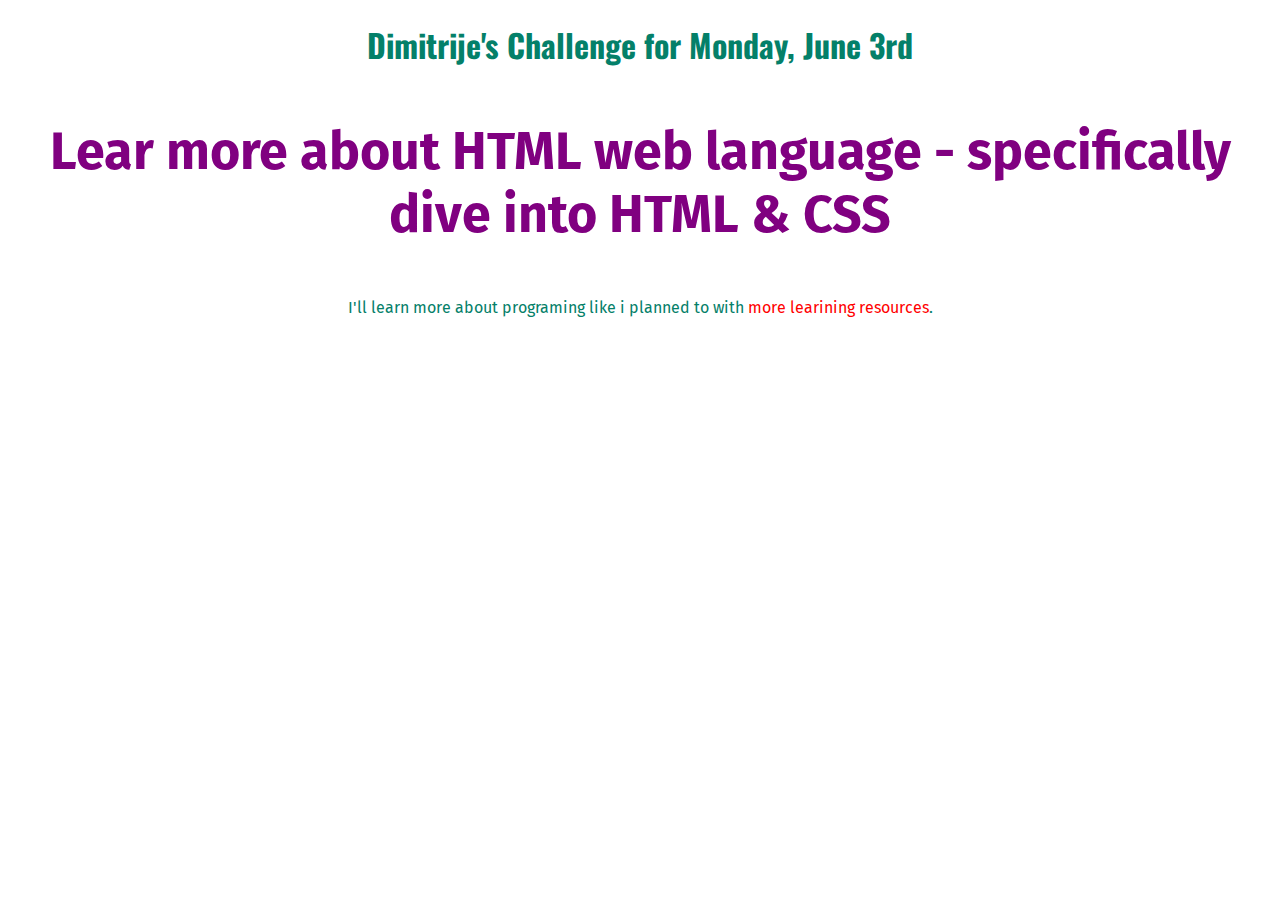
==== index.html @ ab2b3b7d "First commit about HTML&CSS file" ====
<!DOCTYPE html>
<html>
  <head>
    <link rel="preconnect" href="https://fonts.googleapis.com" />
    <link rel="preconnect" href="https://fonts.gstatic.com" crossorigin />
    <link
      href="https://fonts.googleapis.com/css2?family=Fira+Sans:wght@400;700&family=Oswald:wght@700&display=swap"
      rel="stylesheet"
    />
    <link href="Daily-challenge.css" rel="stylesheet" />
    <title>My Daily Challenge</title>
  </head>
  <body>
    <h1>Dimitrije's Challenge for Monday, June 3rd</h1>
    <p id="todays-learning">
      Lear more about HTML web language - specifically dive into HTML & CSS
    </p>
    <p>
      I'll learn more about programing like i planned to with
      <a href="https://www.google.com/">more learining resources</a>.
    </p>
  </body>
</html>
---- Daily-challenge.css ----
h1 {
    font-family: 'Oswald', sans-serif;
    text-align: center;
    color: #048069;
  }

  p {
    font-family: 'Fira Sans', sans-serif;
    text-align: center;
    color: #048069;
  }

  a {
    color: red;
    text-decoration: none;
  }

  a:hover {
    text-decoration: underline;
  }

  #todays-learning {
    color: purple;
    font-weight: bold;
    font-size: 52px;
  }
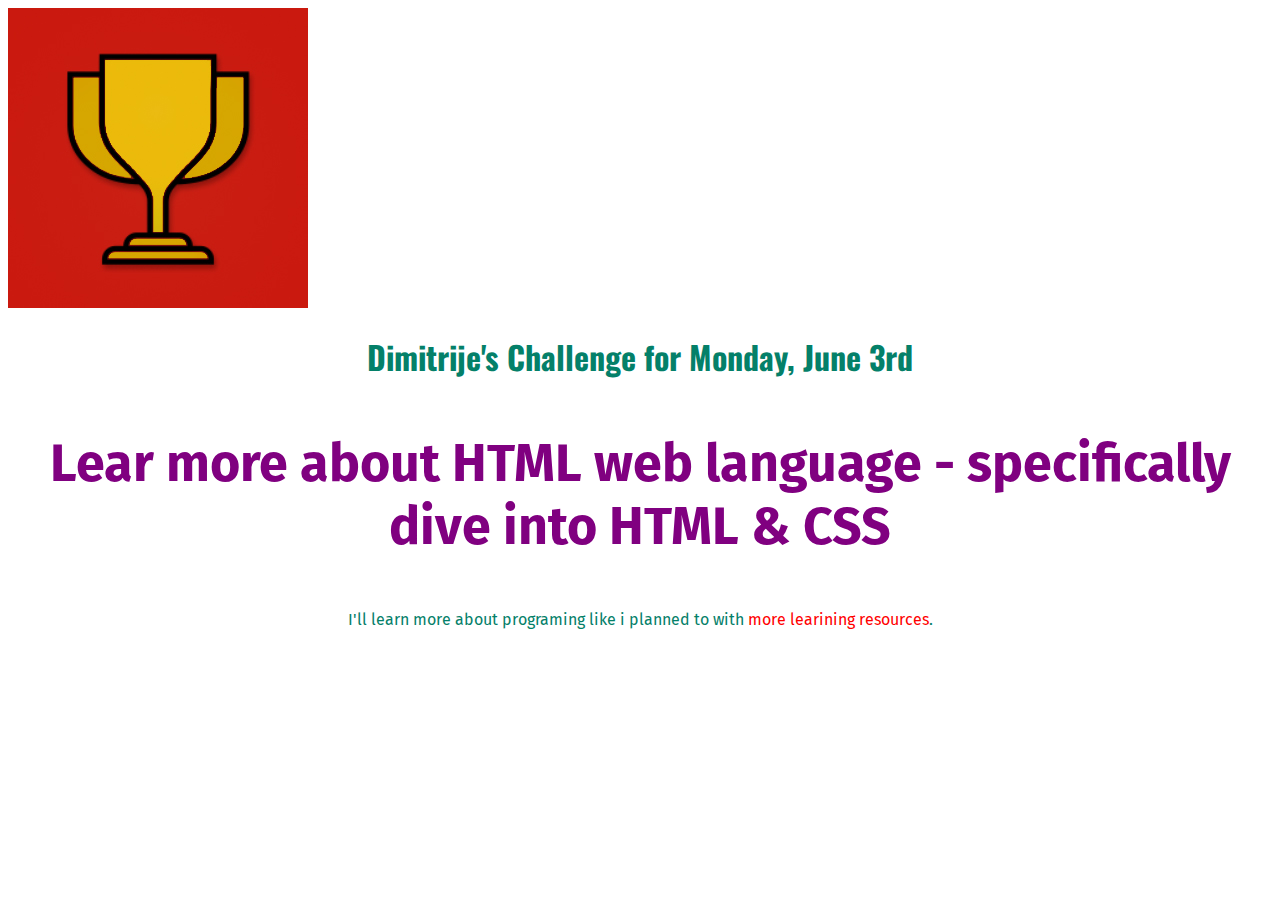
==== commit 96276c66: "added a image" ====
--- a/index.html
+++ b/index.html
@@ -11,6 +11,7 @@
     <title>My Daily Challenge</title>
   </head>
   <body>
+    <img src="challenges-trophy.jpg" alt="A trophy">
     <h1>Dimitrije's Challenge for Monday, June 3rd</h1>
     <p id="todays-learning">
       Lear more about HTML web language - specifically dive into HTML & CSS
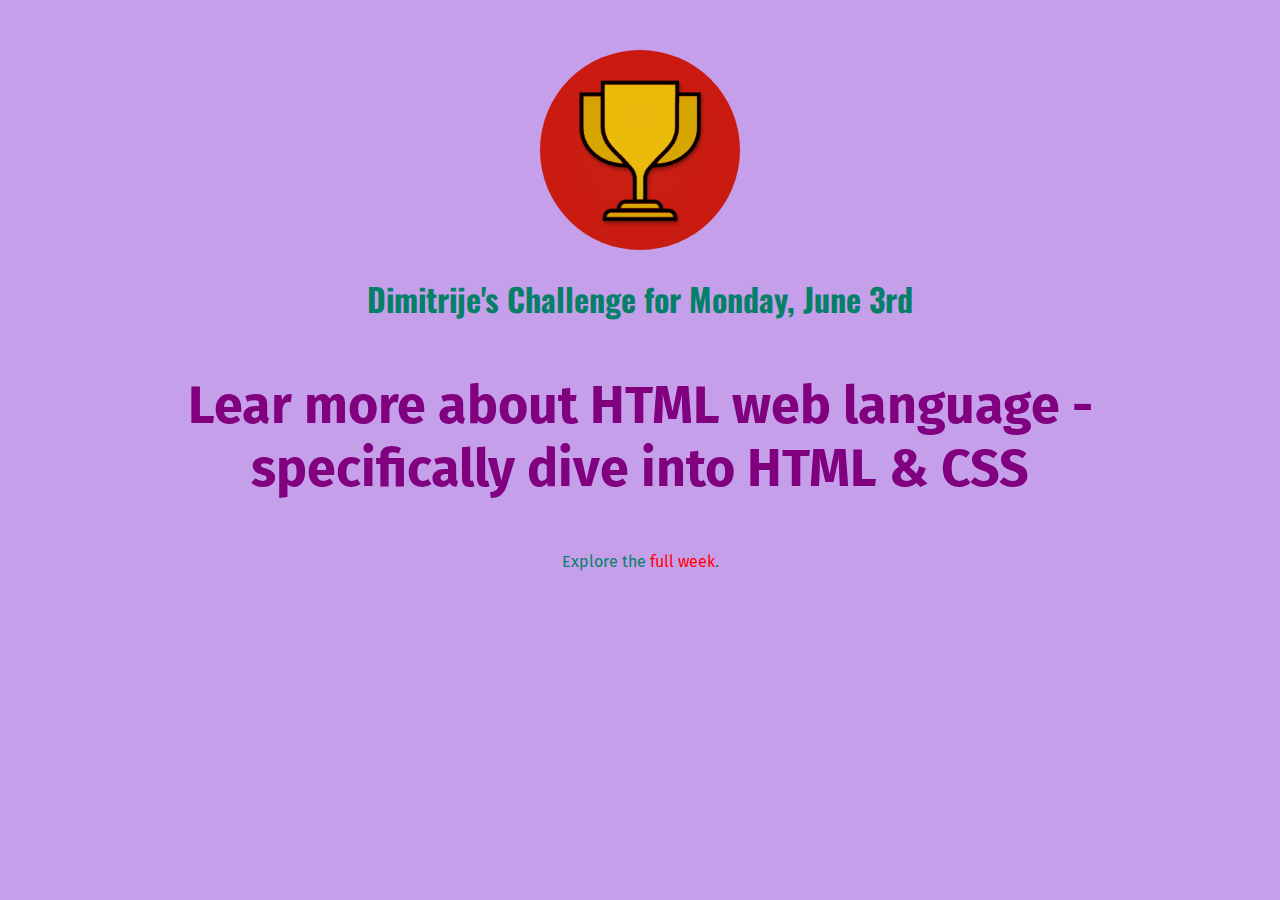
==== commit 3f0f02a0: "added a second html file" ====
--- a/index.html
+++ b/index.html
@@ -1,6 +1,7 @@
 <!DOCTYPE html>
-<html>
+<html lang="en">
   <head>
+    <meta charset="UTF-8">
     <link rel="preconnect" href="https://fonts.googleapis.com" />
     <link rel="preconnect" href="https://fonts.gstatic.com" crossorigin />
     <link
@@ -17,8 +18,8 @@
       Lear more about HTML web language - specifically dive into HTML & CSS
     </p>
     <p>
-      I'll learn more about programing like i planned to with
-      <a href="https://www.google.com/">more learining resources</a>.
+     Explore the 
+      <a href="full-week.html">full week</a>.
     </p>
   </body>
 </html>
--- a/Daily-challenge.css
+++ b/Daily-challenge.css
@@ -1,12 +1,22 @@
+body {
+  text-align: center;
+  background-color: rgb(198, 159, 235);
+  margin: 50px;
+}
+
+img {
+  width: 200px;
+  height: 200px;
+  border-radius: 100px;
+}
+
 h1 {
     font-family: 'Oswald', sans-serif;
-    text-align: center;
     color: #048069;
   }
 
   p {
     font-family: 'Fira Sans', sans-serif;
-    text-align: center;
     color: #048069;
   }
 
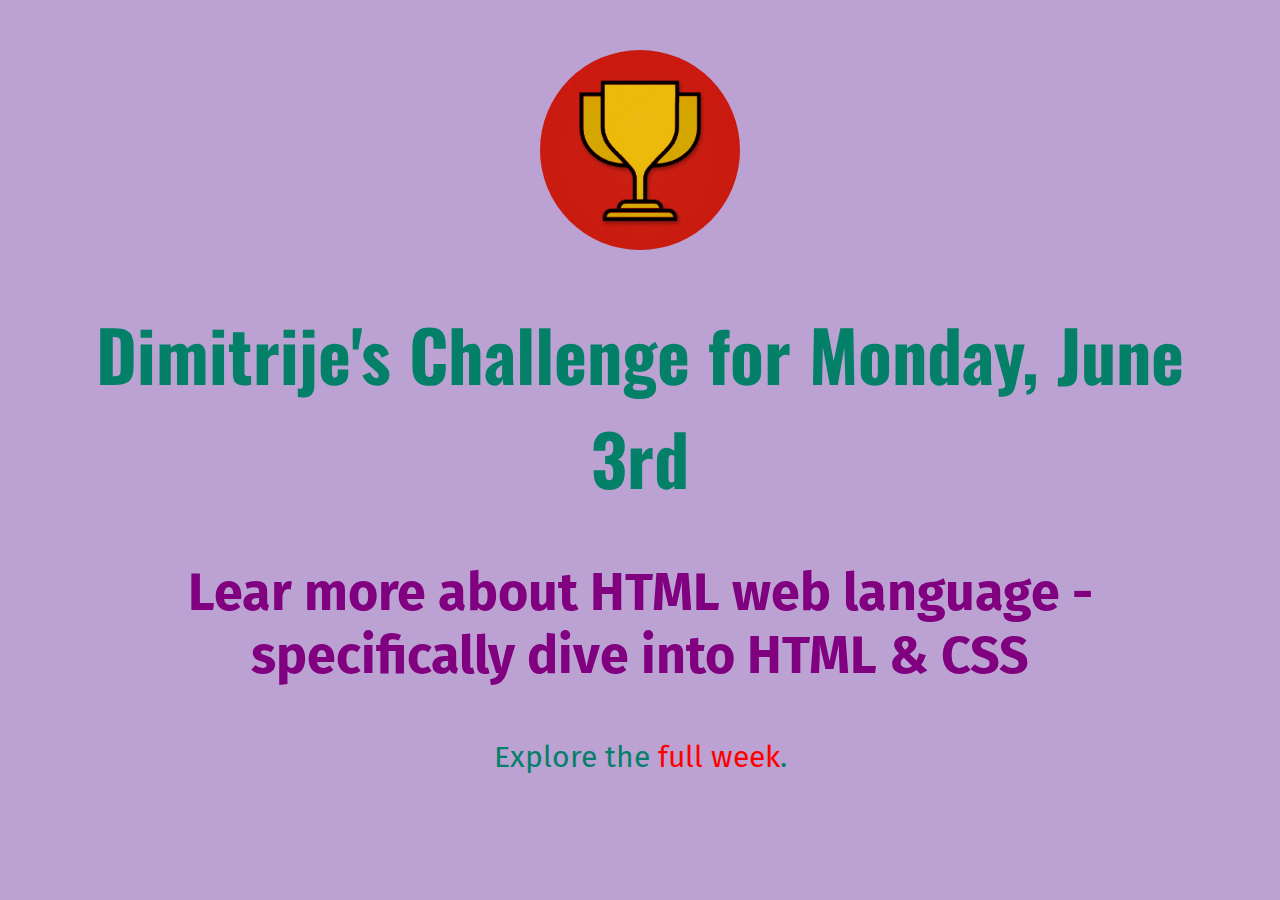
==== commit 6b199b4e: "sorted out shared css file" ====
--- a/index.html
+++ b/index.html
@@ -8,6 +8,7 @@
       href="https://fonts.googleapis.com/css2?family=Fira+Sans:wght@400;700&family=Oswald:wght@700&display=swap"
       rel="stylesheet"
     />
+    <link rel="stylesheet" href="shared.css">
     <link href="Daily-challenge.css" rel="stylesheet" />
     <title>My Daily Challenge</title>
   </head>
--- a/shared.css
+++ b/shared.css
@@ -0,0 +1,25 @@
+body {
+    text-align: center;
+    background-color:rgb(187, 162, 211);
+}
+h1 {
+    font-family: 'Oswald', sans-serif;
+    color: red;
+    font-size: 70px;
+}
+
+p {
+font-family: 'Fira Sans', sans-serif;
+color: chartreuse;
+font-size: 30px;
+}
+
+a {
+    color: red;
+    text-decoration: none;
+  }
+
+  a:hover {
+    text-decoration: underline;
+  }
+    
--- a/Daily-challenge.css
+++ b/Daily-challenge.css
@@ -1,6 +1,4 @@
 body {
-  text-align: center;
-  background-color: rgb(198, 159, 235);
   margin: 50px;
 }
 
@@ -20,15 +18,7 @@
     color: #048069;
   }
 
-  a {
-    color: red;
-    text-decoration: none;
-  }
-
-  a:hover {
-    text-decoration: underline;
-  }
-
+  
   #todays-learning {
     color: purple;
     font-weight: bold;
